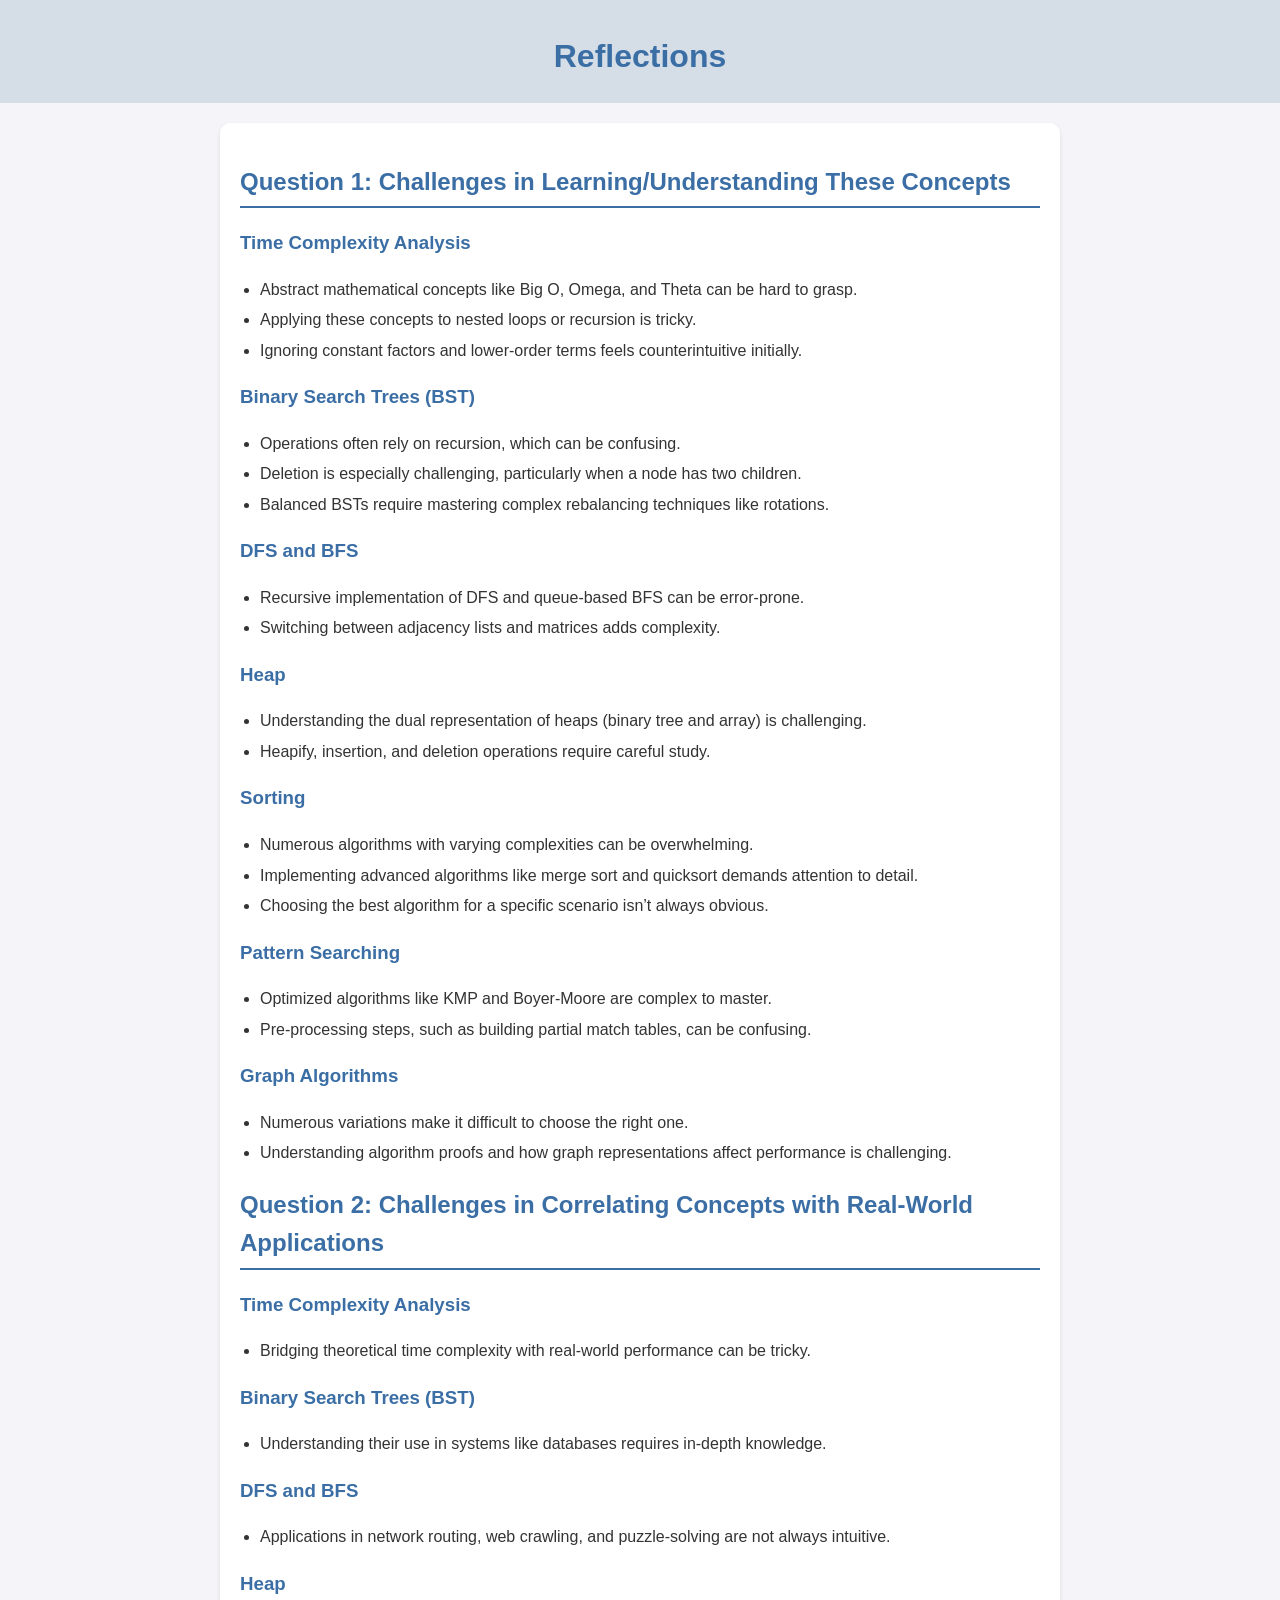
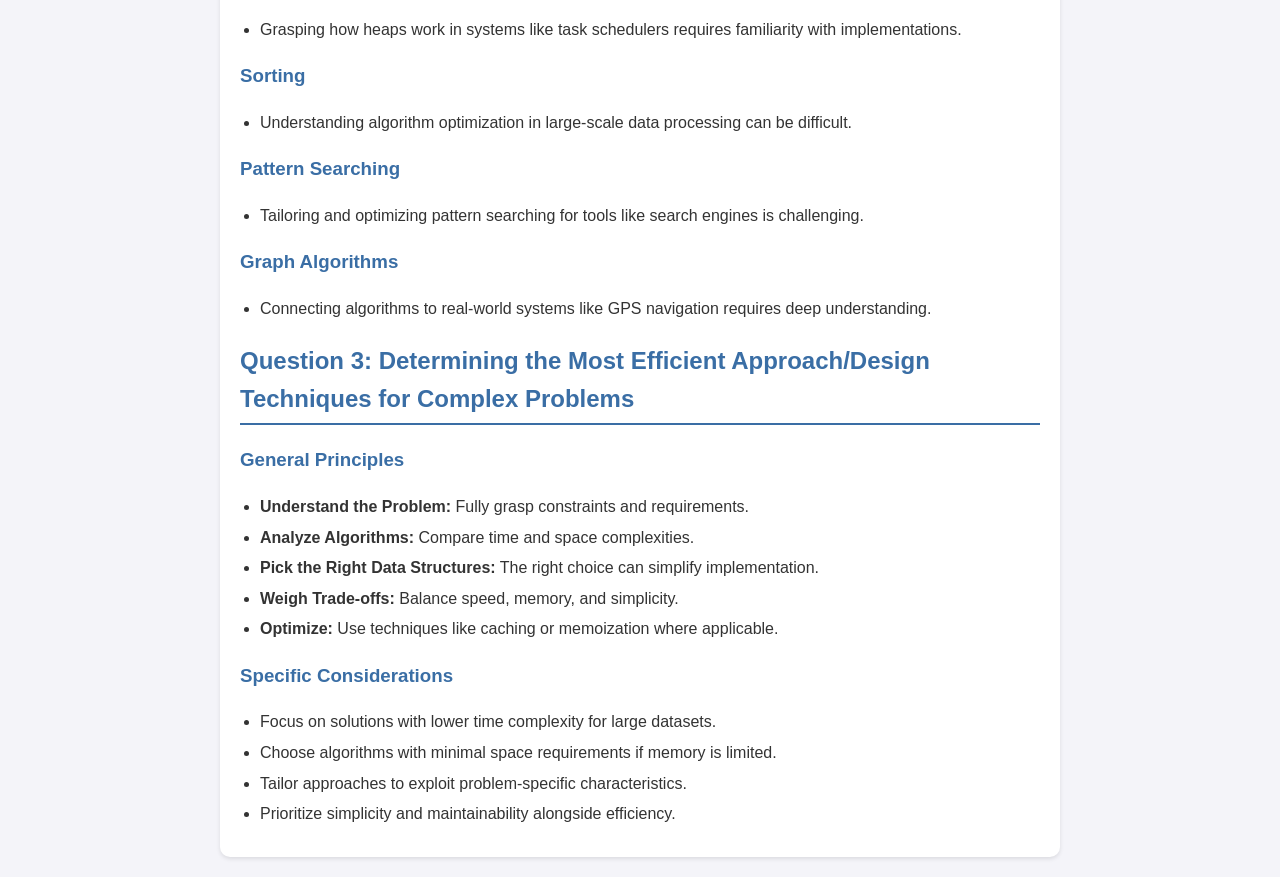
==== Learning Reflections.html @ 22e1d723 "Create Learning Reflections.html" ====
<!DOCTYPE html>
<html lang="en">
<head>
    <meta charset="UTF-8">
    <meta name="viewport" content="width=device-width, initial-scale=1.0">
    <title>Reflections</title>
    <style>
        body {
            font-family: Arial, sans-serif;
            line-height: 1.6;
            margin: 0;
            padding: 0;
            background: #f4f4f9;
            color: #333;
        }
        header {
            background: #d5dde6;
            color: #fff;
            padding: 10px 20px;
            text-align: center;
        }
        .container {
            max-width: 800px;
            margin: 20px auto;
            padding: 20px;
            background: #fff;
            border-radius: 10px;
            box-shadow: 0 2px 4px rgba(0, 0, 0, 0.1);
        }
        h1, h2, h3 {
            color: #3a6ea5;
        }
        h1 {
            font-size: 2em;
            margin-bottom: 10px;
        }
        h2 {
            margin-top: 20px;
            border-bottom: 2px solid #3a6ea5;
            padding-bottom: 5px;
        }
        ul {
            margin: 10px 0;
            padding-left: 20px;
        }
        li {
            margin-bottom: 5px;
        }
        .code {
            background: #eef;
            padding: 5px 10px;
            border-radius: 5px;
            font-family: monospace;
        }
    </style>
</head>
<body>
    <header>
        <h1>Reflections</h1>
    </header>
    <div class="container">
        <h2>Question 1: Challenges in Learning/Understanding These Concepts</h2>
        <h3>Time Complexity Analysis</h3>
        <ul>
            <li>Abstract mathematical concepts like Big O, Omega, and Theta can be hard to grasp.</li>
            <li>Applying these concepts to nested loops or recursion is tricky.</li>
            <li>Ignoring constant factors and lower-order terms feels counterintuitive initially.</li>
        </ul>

        <h3>Binary Search Trees (BST)</h3>
        <ul>
            <li>Operations often rely on recursion, which can be confusing.</li>
            <li>Deletion is especially challenging, particularly when a node has two children.</li>
            <li>Balanced BSTs require mastering complex rebalancing techniques like rotations.</li>
        </ul>

        <h3>DFS and BFS</h3>
        <ul>
            <li>Recursive implementation of DFS and queue-based BFS can be error-prone.</li>
            <li>Switching between adjacency lists and matrices adds complexity.</li>
        </ul>

        <h3>Heap</h3>
        <ul>
            <li>Understanding the dual representation of heaps (binary tree and array) is challenging.</li>
            <li>Heapify, insertion, and deletion operations require careful study.</li>
        </ul>

        <h3>Sorting</h3>
        <ul>
            <li>Numerous algorithms with varying complexities can be overwhelming.</li>
            <li>Implementing advanced algorithms like merge sort and quicksort demands attention to detail.</li>
            <li>Choosing the best algorithm for a specific scenario isn’t always obvious.</li>
        </ul>

        <h3>Pattern Searching</h3>
        <ul>
            <li>Optimized algorithms like KMP and Boyer-Moore are complex to master.</li>
            <li>Pre-processing steps, such as building partial match tables, can be confusing.</li>
        </ul>

        <h3>Graph Algorithms</h3>
        <ul>
            <li>Numerous variations make it difficult to choose the right one.</li>
            <li>Understanding algorithm proofs and how graph representations affect performance is challenging.</li>
        </ul>

        <h2>Question 2: Challenges in Correlating Concepts with Real-World Applications</h2>
        <h3>Time Complexity Analysis</h3>
        <ul>
            <li>Bridging theoretical time complexity with real-world performance can be tricky.</li>
        </ul>

        <h3>Binary Search Trees (BST)</h3>
        <ul>
            <li>Understanding their use in systems like databases requires in-depth knowledge.</li>
        </ul>

        <h3>DFS and BFS</h3>
        <ul>
            <li>Applications in network routing, web crawling, and puzzle-solving are not always intuitive.</li>
        </ul>

        <h3>Heap</h3>
        <ul>
            <li>Grasping how heaps work in systems like task schedulers requires familiarity with implementations.</li>
        </ul>

        <h3>Sorting</h3>
        <ul>
            <li>Understanding algorithm optimization in large-scale data processing can be difficult.</li>
        </ul>

        <h3>Pattern Searching</h3>
        <ul>
            <li>Tailoring and optimizing pattern searching for tools like search engines is challenging.</li>
        </ul>

        <h3>Graph Algorithms</h3>
        <ul>
            <li>Connecting algorithms to real-world systems like GPS navigation requires deep understanding.</li>
        </ul>

        <h2>Question 3: Determining the Most Efficient Approach/Design Techniques for Complex Problems</h2>
        <h3>General Principles</h3>
        <ul>
            <li><strong>Understand the Problem:</strong> Fully grasp constraints and requirements.</li>
            <li><strong>Analyze Algorithms:</strong> Compare time and space complexities.</li>
            <li><strong>Pick the Right Data Structures:</strong> The right choice can simplify implementation.</li>
            <li><strong>Weigh Trade-offs:</strong> Balance speed, memory, and simplicity.</li>
            <li><strong>Optimize:</strong> Use techniques like caching or memoization where applicable.</li>
        </ul>

        <h3>Specific Considerations</h3>
        <ul>
            <li>Focus on solutions with lower time complexity for large datasets.</li>
            <li>Choose algorithms with minimal space requirements if memory is limited.</li>
            <li>Tailor approaches to exploit problem-specific characteristics.</li>
            <li>Prioritize simplicity and maintainability alongside efficiency.</li>
        </ul>
    </div>
</body>
</html>
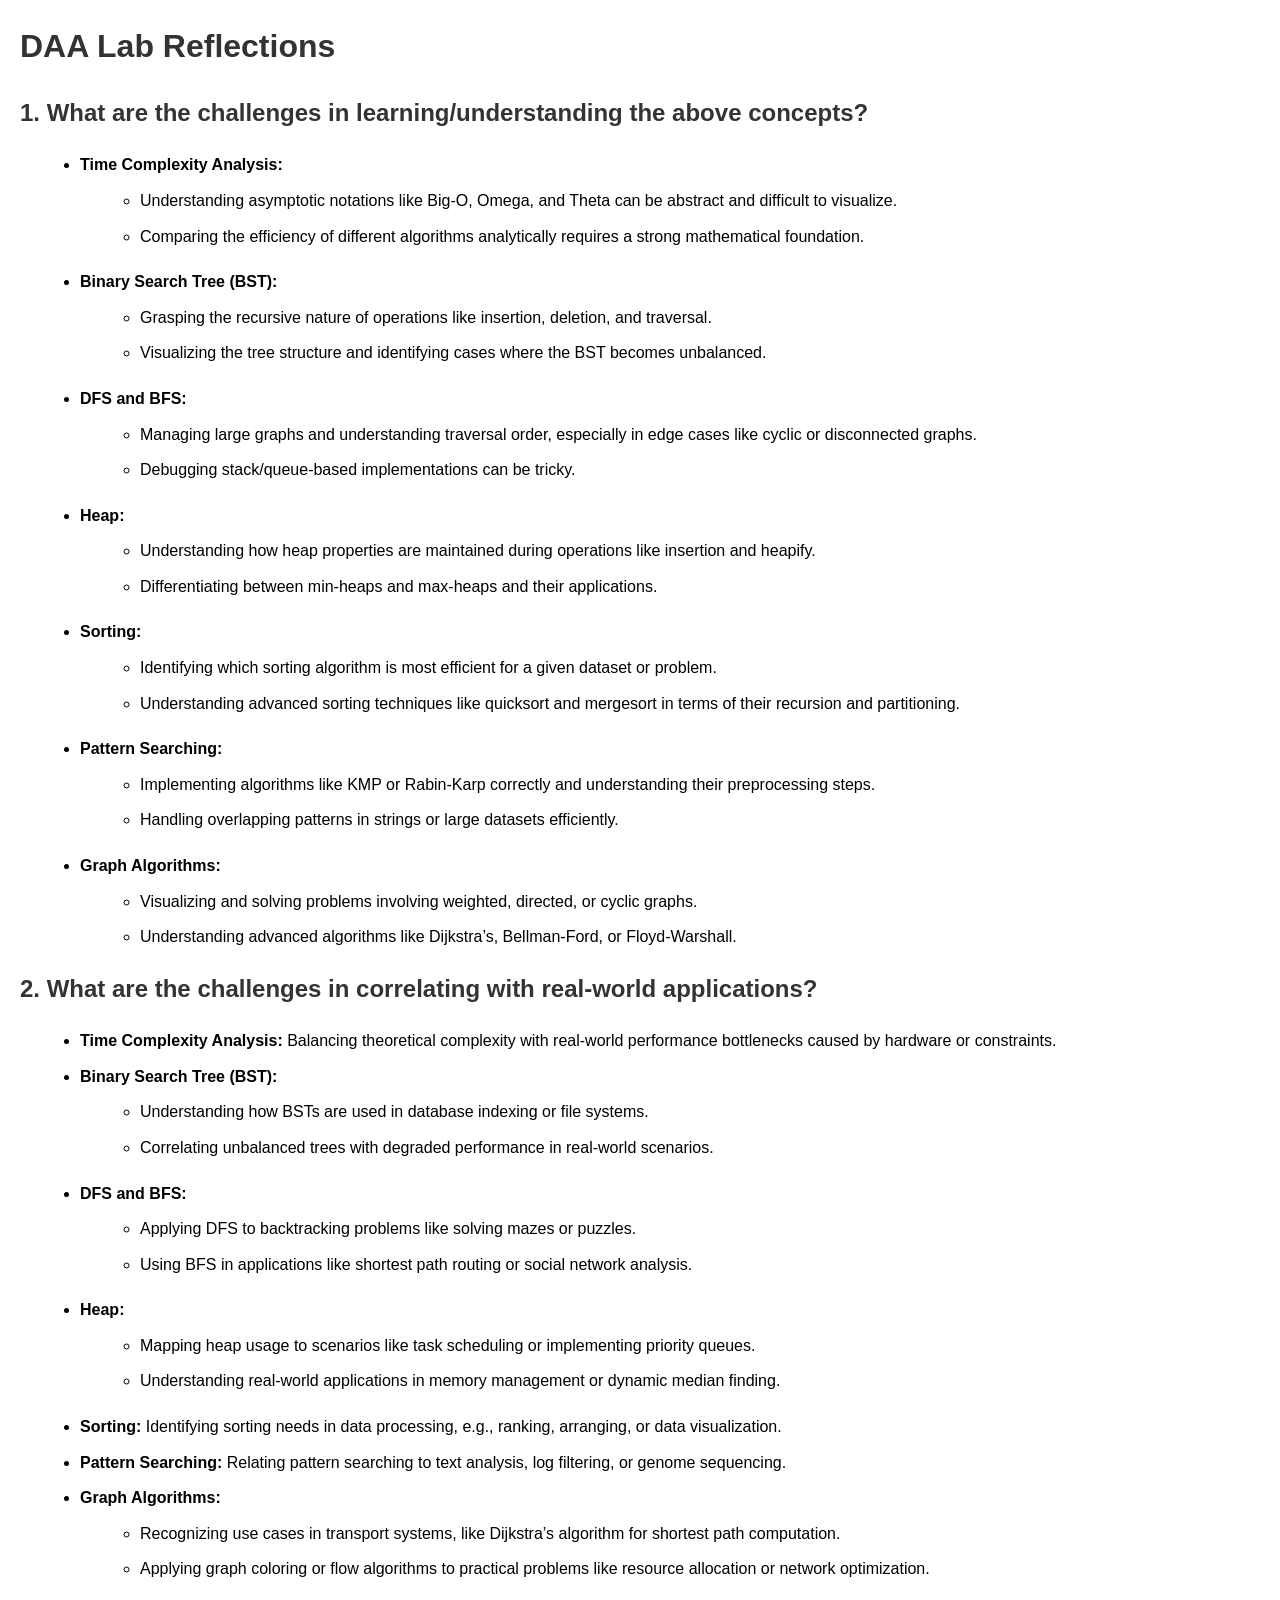
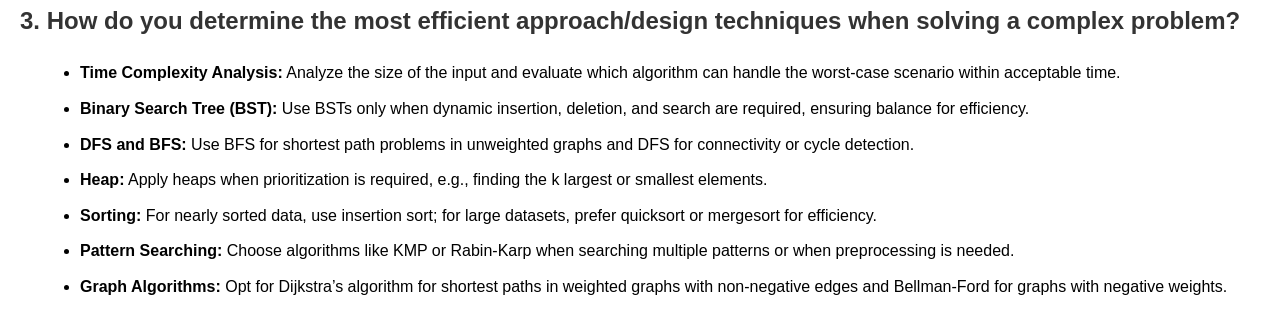
==== commit 95d59026: "Update Learning Reflections.html" ====
--- a/Learning Reflections.html
+++ b/Learning Reflections.html
@@ -3,161 +3,113 @@
 <head>
     <meta charset="UTF-8">
     <meta name="viewport" content="width=device-width, initial-scale=1.0">
-    <title>Reflections</title>
+    <title>DAA Lab Reflections</title>
     <style>
         body {
             font-family: Arial, sans-serif;
             line-height: 1.6;
-            margin: 0;
-            padding: 0;
-            background: #f4f4f9;
+            margin: 20px;
+        }
+        h1, h2 {
             color: #333;
         }
-        header {
-            background: #d5dde6;
-            color: #fff;
-            padding: 10px 20px;
-            text-align: center;
-        }
-        .container {
-            max-width: 800px;
-            margin: 20px auto;
-            padding: 20px;
-            background: #fff;
-            border-radius: 10px;
-            box-shadow: 0 2px 4px rgba(0, 0, 0, 0.1);
-        }
-        h1, h2, h3 {
-            color: #3a6ea5;
-        }
-        h1 {
-            font-size: 2em;
-            margin-bottom: 10px;
-        }
-        h2 {
-            margin-top: 20px;
-            border-bottom: 2px solid #3a6ea5;
-            padding-bottom: 5px;
-        }
         ul {
-            margin: 10px 0;
-            padding-left: 20px;
+            margin: 10px 0 20px 20px;
         }
         li {
-            margin-bottom: 5px;
-        }
-        .code {
-            background: #eef;
-            padding: 5px 10px;
-            border-radius: 5px;
-            font-family: monospace;
+            margin-bottom: 10px;
         }
     </style>
 </head>
 <body>
-    <header>
-        <h1>Reflections</h1>
-    </header>
-    <div class="container">
-        <h2>Question 1: Challenges in Learning/Understanding These Concepts</h2>
-        <h3>Time Complexity Analysis</h3>
-        <ul>
-            <li>Abstract mathematical concepts like Big O, Omega, and Theta can be hard to grasp.</li>
-            <li>Applying these concepts to nested loops or recursion is tricky.</li>
-            <li>Ignoring constant factors and lower-order terms feels counterintuitive initially.</li>
-        </ul>
+    <h1>DAA Lab Reflections</h1>
 
-        <h3>Binary Search Trees (BST)</h3>
-        <ul>
-            <li>Operations often rely on recursion, which can be confusing.</li>
-            <li>Deletion is especially challenging, particularly when a node has two children.</li>
-            <li>Balanced BSTs require mastering complex rebalancing techniques like rotations.</li>
-        </ul>
+    <h2>1. What are the challenges in learning/understanding the above concepts?</h2>
+    <ul>
+        <li><strong>Time Complexity Analysis:</strong>
+            <ul>
+                <li>Understanding asymptotic notations like Big-O, Omega, and Theta can be abstract and difficult to visualize.</li>
+                <li>Comparing the efficiency of different algorithms analytically requires a strong mathematical foundation.</li>
+            </ul>
+        </li>
+        <li><strong>Binary Search Tree (BST):</strong>
+            <ul>
+                <li>Grasping the recursive nature of operations like insertion, deletion, and traversal.</li>
+                <li>Visualizing the tree structure and identifying cases where the BST becomes unbalanced.</li>
+            </ul>
+        </li>
+        <li><strong>DFS and BFS:</strong>
+            <ul>
+                <li>Managing large graphs and understanding traversal order, especially in edge cases like cyclic or disconnected graphs.</li>
+                <li>Debugging stack/queue-based implementations can be tricky.</li>
+            </ul>
+        </li>
+        <li><strong>Heap:</strong>
+            <ul>
+                <li>Understanding how heap properties are maintained during operations like insertion and heapify.</li>
+                <li>Differentiating between min-heaps and max-heaps and their applications.</li>
+            </ul>
+        </li>
+        <li><strong>Sorting:</strong>
+            <ul>
+                <li>Identifying which sorting algorithm is most efficient for a given dataset or problem.</li>
+                <li>Understanding advanced sorting techniques like quicksort and mergesort in terms of their recursion and partitioning.</li>
+            </ul>
+        </li>
+        <li><strong>Pattern Searching:</strong>
+            <ul>
+                <li>Implementing algorithms like KMP or Rabin-Karp correctly and understanding their preprocessing steps.</li>
+                <li>Handling overlapping patterns in strings or large datasets efficiently.</li>
+            </ul>
+        </li>
+        <li><strong>Graph Algorithms:</strong>
+            <ul>
+                <li>Visualizing and solving problems involving weighted, directed, or cyclic graphs.</li>
+                <li>Understanding advanced algorithms like Dijkstra’s, Bellman-Ford, or Floyd-Warshall.</li>
+            </ul>
+        </li>
+    </ul>
 
-        <h3>DFS and BFS</h3>
-        <ul>
-            <li>Recursive implementation of DFS and queue-based BFS can be error-prone.</li>
-            <li>Switching between adjacency lists and matrices adds complexity.</li>
-        </ul>
+    <h2>2. What are the challenges in correlating with real-world applications?</h2>
+    <ul>
+        <li><strong>Time Complexity Analysis:</strong> Balancing theoretical complexity with real-world performance bottlenecks caused by hardware or constraints.</li>
+        <li><strong>Binary Search Tree (BST):</strong>
+            <ul>
+                <li>Understanding how BSTs are used in database indexing or file systems.</li>
+                <li>Correlating unbalanced trees with degraded performance in real-world scenarios.</li>
+            </ul>
+        </li>
+        <li><strong>DFS and BFS:</strong>
+            <ul>
+                <li>Applying DFS to backtracking problems like solving mazes or puzzles.</li>
+                <li>Using BFS in applications like shortest path routing or social network analysis.</li>
+            </ul>
+        </li>
+        <li><strong>Heap:</strong>
+            <ul>
+                <li>Mapping heap usage to scenarios like task scheduling or implementing priority queues.</li>
+                <li>Understanding real-world applications in memory management or dynamic median finding.</li>
+            </ul>
+        </li>
+        <li><strong>Sorting:</strong> Identifying sorting needs in data processing, e.g., ranking, arranging, or data visualization.</li>
+        <li><strong>Pattern Searching:</strong> Relating pattern searching to text analysis, log filtering, or genome sequencing.</li>
+        <li><strong>Graph Algorithms:</strong>
+            <ul>
+                <li>Recognizing use cases in transport systems, like Dijkstra’s algorithm for shortest path computation.</li>
+                <li>Applying graph coloring or flow algorithms to practical problems like resource allocation or network optimization.</li>
+            </ul>
+        </li>
+    </ul>
 
-        <h3>Heap</h3>
-        <ul>
-            <li>Understanding the dual representation of heaps (binary tree and array) is challenging.</li>
-            <li>Heapify, insertion, and deletion operations require careful study.</li>
-        </ul>
-
-        <h3>Sorting</h3>
-        <ul>
-            <li>Numerous algorithms with varying complexities can be overwhelming.</li>
-            <li>Implementing advanced algorithms like merge sort and quicksort demands attention to detail.</li>
-            <li>Choosing the best algorithm for a specific scenario isn’t always obvious.</li>
-        </ul>
-
-        <h3>Pattern Searching</h3>
-        <ul>
-            <li>Optimized algorithms like KMP and Boyer-Moore are complex to master.</li>
-            <li>Pre-processing steps, such as building partial match tables, can be confusing.</li>
-        </ul>
-
-        <h3>Graph Algorithms</h3>
-        <ul>
-            <li>Numerous variations make it difficult to choose the right one.</li>
-            <li>Understanding algorithm proofs and how graph representations affect performance is challenging.</li>
-        </ul>
-
-        <h2>Question 2: Challenges in Correlating Concepts with Real-World Applications</h2>
-        <h3>Time Complexity Analysis</h3>
-        <ul>
-            <li>Bridging theoretical time complexity with real-world performance can be tricky.</li>
-        </ul>
-
-        <h3>Binary Search Trees (BST)</h3>
-        <ul>
-            <li>Understanding their use in systems like databases requires in-depth knowledge.</li>
-        </ul>
-
-        <h3>DFS and BFS</h3>
-        <ul>
-            <li>Applications in network routing, web crawling, and puzzle-solving are not always intuitive.</li>
-        </ul>
-
-        <h3>Heap</h3>
-        <ul>
-            <li>Grasping how heaps work in systems like task schedulers requires familiarity with implementations.</li>
-        </ul>
-
-        <h3>Sorting</h3>
-        <ul>
-            <li>Understanding algorithm optimization in large-scale data processing can be difficult.</li>
-        </ul>
-
-        <h3>Pattern Searching</h3>
-        <ul>
-            <li>Tailoring and optimizing pattern searching for tools like search engines is challenging.</li>
-        </ul>
-
-        <h3>Graph Algorithms</h3>
-        <ul>
-            <li>Connecting algorithms to real-world systems like GPS navigation requires deep understanding.</li>
-        </ul>
-
-        <h2>Question 3: Determining the Most Efficient Approach/Design Techniques for Complex Problems</h2>
-        <h3>General Principles</h3>
-        <ul>
-            <li><strong>Understand the Problem:</strong> Fully grasp constraints and requirements.</li>
-            <li><strong>Analyze Algorithms:</strong> Compare time and space complexities.</li>
-            <li><strong>Pick the Right Data Structures:</strong> The right choice can simplify implementation.</li>
-            <li><strong>Weigh Trade-offs:</strong> Balance speed, memory, and simplicity.</li>
-            <li><strong>Optimize:</strong> Use techniques like caching or memoization where applicable.</li>
-        </ul>
-
-        <h3>Specific Considerations</h3>
-        <ul>
-            <li>Focus on solutions with lower time complexity for large datasets.</li>
-            <li>Choose algorithms with minimal space requirements if memory is limited.</li>
-            <li>Tailor approaches to exploit problem-specific characteristics.</li>
-            <li>Prioritize simplicity and maintainability alongside efficiency.</li>
-        </ul>
-    </div>
+    <h2>3. How do you determine the most efficient approach/design techniques when solving a complex problem?</h2>
+    <ul>
+        <li><strong>Time Complexity Analysis:</strong> Analyze the size of the input and evaluate which algorithm can handle the worst-case scenario within acceptable time.</li>
+        <li><strong>Binary Search Tree (BST):</strong> Use BSTs only when dynamic insertion, deletion, and search are required, ensuring balance for efficiency.</li>
+        <li><strong>DFS and BFS:</strong> Use BFS for shortest path problems in unweighted graphs and DFS for connectivity or cycle detection.</li>
+        <li><strong>Heap:</strong> Apply heaps when prioritization is required, e.g., finding the k largest or smallest elements.</li>
+        <li><strong>Sorting:</strong> For nearly sorted data, use insertion sort; for large datasets, prefer quicksort or mergesort for efficiency.</li>
+        <li><strong>Pattern Searching:</strong> Choose algorithms like KMP or Rabin-Karp when searching multiple patterns or when preprocessing is needed.</li>
+        <li><strong>Graph Algorithms:</strong> Opt for Dijkstra’s algorithm for shortest paths in weighted graphs with non-negative edges and Bellman-Ford for graphs with negative weights.</li>
+    </ul>
 </body>
 </html>
